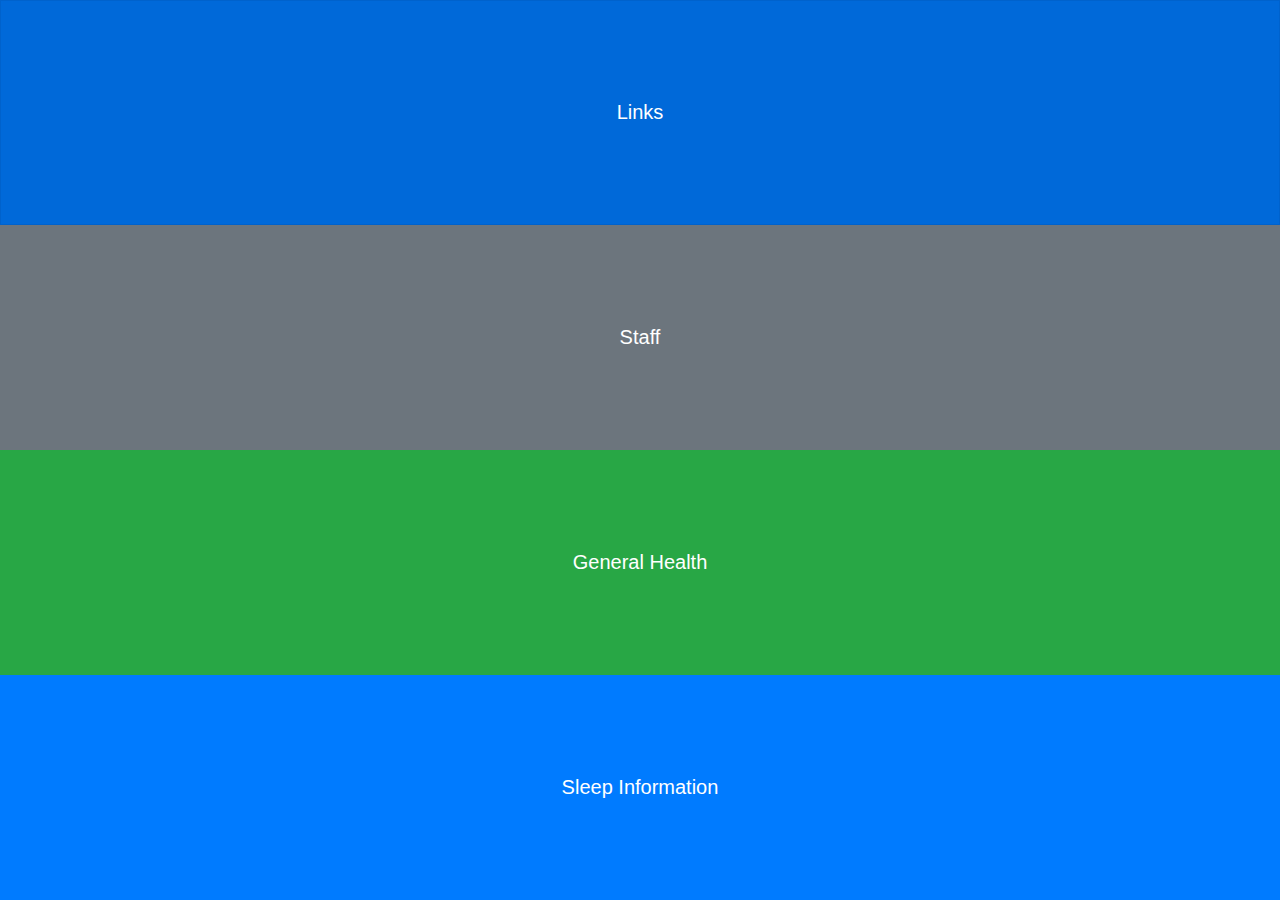
==== index.html @ bf4dea61 "test" ====
<!DOCTYPE html>
<html lang="en">

<head>
  <title>Wellness App</title>
  <meta charset="utf-8">
  <meta name="viewport" content="width=device-width, initial-scale=1">
  <link rel="stylesheet" href="css/style.css" />
  <link rel="stylesheet" href="css/bootstrap.css">
  <script src="js/script.js"></script>
</head>

<body onload="myFunction()">
  <div class="tiles">
			<button onclick="openPage('tiles/tilesStudent.html')" type="button" class="btn btn-primary btn-lg btn-block tile animate-bottom">Links</button>
			<button onclick="openPage('tiles/tilesStaff.html')" type="button" class="btn btn-secondary btn-lg btn-block tile animate-bottom">Staff</button>
			<button onclick="openPage('tiles/tilesGen.html')" type="button" class="btn btn-success btn-lg btn-block tile animate-bottom">General Health</button>
			<button onclick="openPage('tiles/tilesSleep.html')" type="button" class="btn btn-primary btn-lg btn-block tile animate-bottom">Sleep Information</button>
  </div>
</body>

</html>
---- css/style.css ----
body.tiles {
    font-size: 0 !important;
}

body{
	height: 100vh !important;
}

   
.tile {
    height: 24.99vh !important;
	width: 100vw !important;
    border-radius: 0 !important; 
    margin: 0px !important; 
}

.innerTiles {
    /*width: 100vw !important;*/
    border-radius: 0 !important; 
    margin: 0px !important; 
}

.innerTilesplus {
	height: 20vh !important;
	width: 100vw !important;
    border-radius: 0 !important; 
    margin: 0px !important; 
}

.drpdwnsizes {
	height: 10vh  !important;
	border-radius: 0 !important;
	margin: 0px !important;
}

.drpdwnsizesplus {
	border-radius: 0 !important;
	margin: 0px !important;
}

.scroller{
	margin: 0px !important;
}


body.drpdwnsizes {
	font-size: 0 !important;
}

.stclr{
	color: green;
}

.stclr2{
	color: black;
}

.bg{
	background-color: white !important;
}

selector {
      word-wrap: break-word;      /* IE 5.5-7 */
      white-space: -moz-pre-wrap; /* Firefox 1.0-2.0 */
      white-space: pre-wrap;      /* current browsers */
}

.animate-bottom {
  position: relative !important;
  -webkit-animation-name: animatebottom !important;
  -webkit-animation-duration: 1s !important;
  animation-name: animatebottom !important;
  animation-duration: 1s !important
}

@-webkit-keyframes animatebottom {
  from { bottom:-100px; opacity:0 }  
  to { bottom:0px; opacity:1 }
}

@keyframes animatebottom { 
  from{ bottom:-100px; opacity:0 } 
  to{ bottom:0; opacity:1 }
}
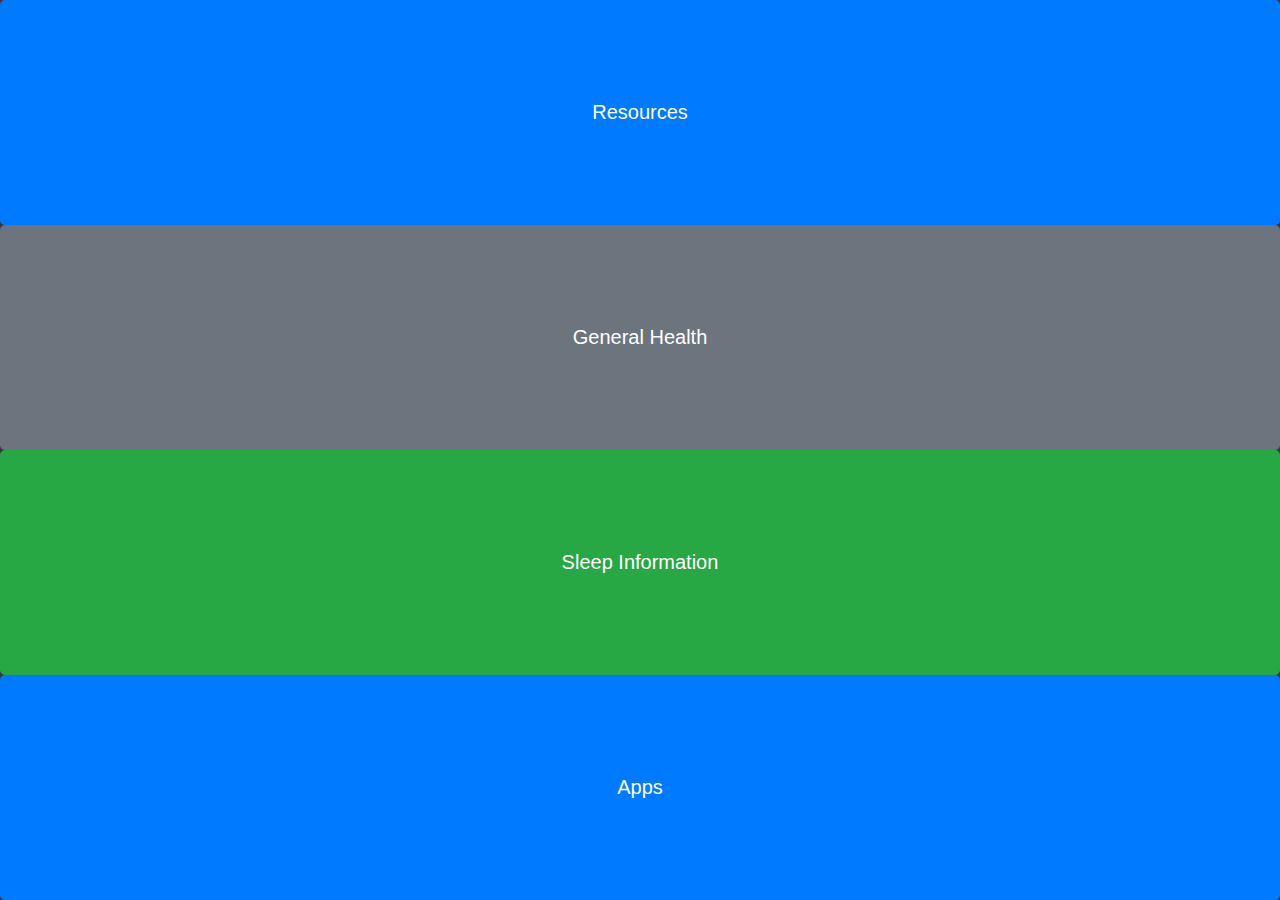
==== commit 17fc0c7c: "final design change (for now)" ====
--- a/index.html
+++ b/index.html
@@ -12,11 +12,13 @@
 
 <body onload="myFunction()">
   <div class="tiles">
-			<button onclick="openPage('tiles/tilesStudent.html')" type="button" class="btn btn-primary btn-lg btn-block tile animate-bottom">Links</button>
-			<button onclick="openPage('tiles/tilesStaff.html')" type="button" class="btn btn-secondary btn-lg btn-block tile animate-bottom">Staff</button>
-			<button onclick="openPage('tiles/tilesGen.html')" type="button" class="btn btn-success btn-lg btn-block tile animate-bottom">General Health</button>
-			<button onclick="openPage('tiles/tilesSleep.html')" type="button" class="btn btn-primary btn-lg btn-block tile animate-bottom">Sleep Information</button>
-  </div>
+			<button onclick="openPage('tiles/tilesStudent.html')" type="button" class="btn btn-primary btn-lg btn-block tile animate-bottom">Resources</button>
+      <button onclick="openPage('tiles/tilesGen.html')" type="button" class="btn btn-secondary btn-lg btn-block tile animate-bottom">General Health</button>
+      <button onclick="openPage('tiles/tilesSleep.html')" type="button" class="btn btn-success btn-lg btn-block tile animate-bottom">Sleep Information</button>
+      <button onclick="openPage('tiles/tilesStaff.html')" type="button" class="btn btn-primary btn-lg btn-block tile animate-bottom">Apps</button>
+      
+      
+	</div>
 </body>
 
 </html>--- a/css/style.css
+++ b/css/style.css
@@ -10,14 +10,16 @@
 .tile {
     height: 24.99vh !important;
 	width: 100vw !important;
-    border-radius: 0 !important; 
+    border-radius: 30 !important; 
     margin: 0px !important; 
+    align-content: center;
 }
 
 .innerTiles {
-    /*width: 100vw !important;*/
-    border-radius: 0 !important; 
-    margin: 0px !important; 
+    width: 95% !important;
+    border-radius: 30 !important; 
+     margin: 1.2% !important; 
+    
 }
 
 .innerTilesplus {
@@ -48,11 +50,18 @@
 }
 
 .stclr{
-	color: green;
+	color: rgb(4, 169, 4);
 }
 
 .stclr2{
-	color: black;
+	color: rgb(0, 0, 0);
+}
+
+.stclr3{
+	color: rgb(0, 102, 255);
+}
+.stclr4{
+    color: white;
 }
 
 .bg{
@@ -82,3 +91,4 @@
   from{ bottom:-100px; opacity:0 } 
   to{ bottom:0; opacity:1 }
 }
+
